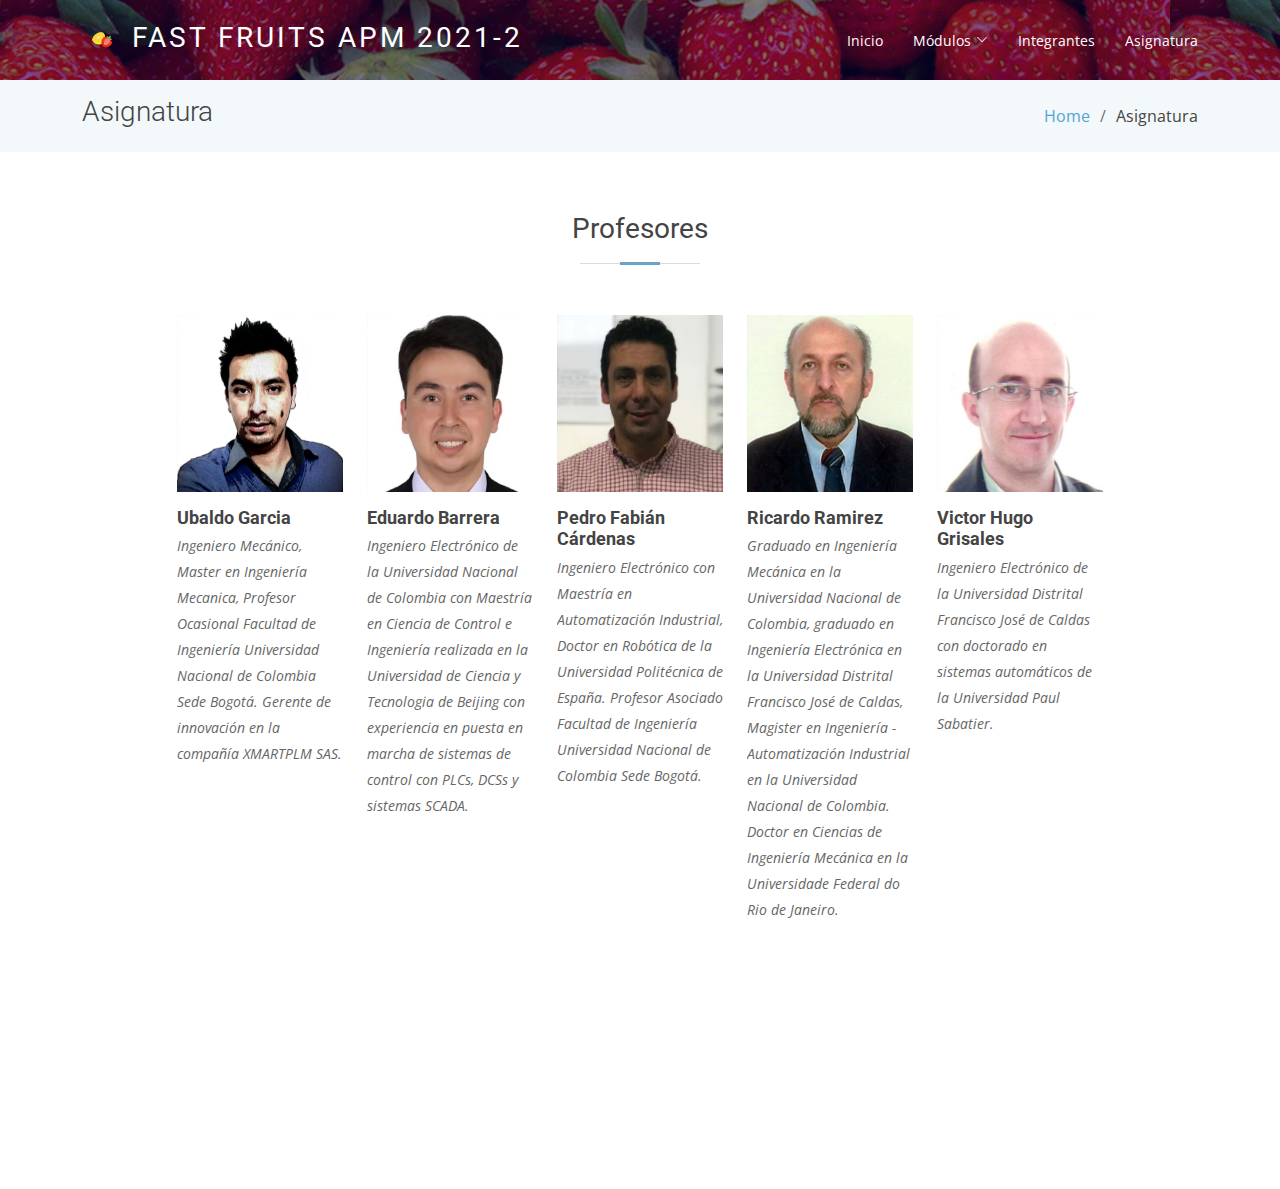
==== Asignatura.html @ ef2e2dbf "Pagina Web" ====
<!DOCTYPE html>
<html lang="en">

<head>
    <meta charset="utf-8">
    <meta content="width=device-width, initial-scale=1.0" name="viewport">

    <title>Asignatura</title>
    <meta content="" name="description">
    <meta content="" name="keywords">

    <!-- Favicons -->
    <link href="assets/img/lemon-icon.png" rel="icon">
    <link href="assets/img/lemon-icon.png" rel="apple-touch-icon">

    <!-- Google Fonts -->
    <link href="https://fonts.googleapis.com/css?family=Open+Sans:300,300i,400,400i,600,600i,700,700i|Roboto:300,300i,400,400i,500,500i,700,700i&display=swap" rel="stylesheet">

    <!-- Vendor CSS Files -->
    <link href="assets/vendor/animate.css/animate.min.css" rel="stylesheet">
    <link href="assets/vendor/aos/aos.css" rel="stylesheet">
    <link href="assets/vendor/bootstrap/css/bootstrap.min.css" rel="stylesheet">
    <link href="assets/vendor/bootstrap-icons/bootstrap-icons.css" rel="stylesheet">
    <link href="assets/vendor/boxicons/css/boxicons.min.css" rel="stylesheet">
    <link href="assets/vendor/glightbox/css/glightbox.min.css" rel="stylesheet">
    <link href="assets/vendor/swiper/swiper-bundle.min.css" rel="stylesheet">

    <!-- Template Main CSS File -->
    <link href="assets/css/style.css" rel="stylesheet">

</head>

<body>

    <!-- ======= Header ======= -->
    <header id="header" class="fixed-top d-flex align-items-center ">
        <div class="container d-flex justify-content-between align-items-center">

            <div class="logo">
                <h1 class="text-light"><a href="index.html"><span>  <img src="assets/img/Logo-lemon-icon.png" > Fast Fruits APM 2021-2</span></a></h1>
                <!-- Uncomment below if you prefer to use an image logo -->
                <!-- <a href="index.html"><img src="assets/img/Logo-lemon-icon alt="" class="img-fluid"></a>-->
            </div>

            <nav id="navbar" class="navbar">
                <ul>
                    <li><a href="index.html">Inicio</a></li>
                    <li class="dropdown"><a href="#"><span>Módulos</span> <i class="bi bi-chevron-down"></i></a>
                        <ul>
                            <li><a href="gestion.html">Gestión de Producción</a></li>
                            <li><a href="automa.html">Automatización e Industria 4.0</a></li>
                            <li><a href="planeacion.html">Pleaneación de Proyecto</a></li>
                            <li><a href="economica.html">Evaluación Económica del Proyecto</a></li>
                            <li><a href="celda.html">Celda de Manufactura Robotizada</a></li>
                            <li><a href="virtualizacion.html">Virtualización de Fábrica</a></li>
                            <li><a href="controladores.html">Controladores Industriales</a></li>
                            <li><a href="actuadores.html">Actuadores en Automatización</a></li>
                            <li><a href="scada.html">Sistema de Supervisión SCADA</a></li>
                        </ul>
                    </li>
                    <li><a href="integrantes.html">Integrantes</a></li>
                    <li><a href="Asignatura.html">Asignatura</a></li>
                </ul>
                <i class="bi bi-list mobile-nav-toggle"></i>
            </nav>
            <!-- .navbar -->

        </div>
    </header>
    <!-- End Header -->

    <main id="main">

        <!-- ======= Our Team Section =======-->
        <section class="breadcrumbs">
            <div class="container">

                <div class="d-flex justify-content-between align-items-center">
                    <h2>Asignatura</h2>
                    <ol>
                        <li><a href="index.html">Home</a></li>
                        <li>Asignatura</li>
                    </ol>
                </div>

            </div>
        </section>

        <!-- ======= Team Section =======-->


        <div class="container" data-aos="fade-up">

        </div>
        <section class="team" data-aos="fade-up" data-aos-easing="ease-in-out" data-aos-duration="500">
            <div class="container">
                <div class="section-title">
                    <h2>Profesores</h2>
                </div>
                <div class="row justify-content-md-center">


                    <div class="col-lg-2 col-md-5 d-flex align-items-stretch">
                        <div class="member">
                            <div class="member-img">
                                <img src="assets/img/Profesores/Ubaldo.PNG" class="img-fluid" alt="">
                            </div>
                            <div class="member-info">
                                <h4>Ubaldo Garcia</h4>
                                <p>Ingeniero Mecánico, Master en Ingeniería Mecanica, Profesor Ocasional Facultad de Ingeniería Universidad Nacional de Colombia Sede Bogotá. Gerente de innovación en la compañía XMARTPLM SAS.</p>
                            </div>
                        </div>
                    </div>

                    <div class="col-lg-2 col-md-6 d-flex align-items-stretch">
                        <div class="member">
                            <div class="member-img">
                                <img src="assets/img/Profesores/Eduardo.PNG" class="img-fluid" alt="">
                            </div>
                            <div class="member-info">
                                <h4>Eduardo Barrera</h4>
                                <p>Ingeniero Electrónico de la Universidad Nacional de Colombia con Maestría en Ciencia de Control e Ingeniería realizada en la Universidad de Ciencia y Tecnologia de Beijing con experiencia en puesta en marcha de sistemas
                                    de control con PLCs, DCSs y sistemas SCADA.</p>
                            </div>
                        </div>
                    </div>

                    <div class="col-lg-2 col-md-6 d-flex align-items-stretch">
                        <div class="member">
                            <div class="member-img">
                                <img src="assets/img/Profesores/Pedro.PNG" class="img-fluid" alt="">
                            </div>
                            <div class="member-info">
                                <h4>Pedro Fabián Cárdenas</h4>
                                <p>Ingeniero Electrónico con Maestría en Automatización Industrial, Doctor en Robótica de la Universidad Politécnica de España. Profesor Asociado Facultad de Ingeniería Universidad Nacional de Colombia Sede Bogotá.</p>
                            </div>
                        </div>
                    </div>

                    <div class="col-lg-2 col-md-6 d-flex align-items-stretch">
                        <div class="member">
                            <div class="member-img">
                                <img src="assets/img/Profesores/Ricardo.PNG" class="img-fluid" alt="">
                            </div>
                            <div class="member-info">
                                <h4>Ricardo Ramirez</h4>
                                <p>Graduado en Ingeniería Mecánica en la Universidad Nacional de Colombia, graduado en Ingeniería Electrónica en la Universidad Distrital Francisco José de Caldas, Magister en Ingeniería - Automatización Industrial en la Universidad
                                    Nacional de Colombia. Doctor en Ciencias de Ingeniería Mecánica en la Universidade Federal do Rio de Janeiro.
                                </p>
                            </div>
                        </div>
                    </div>

                    <div class="col-lg-2 col-md-6 d-flex align-items-stretch">
                        <div class="member">
                            <div class="member-img">
                                <img src="assets/img/Profesores/Victor.PNG" class="img-fluid" alt="">
                            </div>
                            <div class="member-info">
                                <h4>Victor Hugo Grisales</h4>
                                <p>Ingeniero Electrónico de la Universidad Distrital Francisco José de Caldas con doctorado en sistemas automáticos de la Universidad Paul Sabatier.</p>
                            </div>
                        </div>
                    </div>


                </div>
            </div>
        </section>

    </main>
    <!-- End #main -->

    <!-- ======= Footer ======= -->
    <footer id="footer" data-aos="fade-up" data-aos-easing="ease-in-out" data-aos-duration="500">

        <div class="container">
            <div class="credits">
                <div class="credits">
                    Repositorio de Github (Enlace)
                    <a href="https://github.com/UNAL-APM-G2/APM_Project" class="github"><i class="bx bxl-github"></i></a> &nbsp &nbsp &nbsp &nbsp &nbsp &nbsp &nbsp &nbsp&nbsp &nbsp &nbsp &nbsp &nbsp &nbsp &nbsp &nbsp
                    <img src="assets/img/Escudo1.png">
                    <img src="assets/img/Escudo2.png">
                </div>
            </div>
    </footer>

    <a href="#" class="back-to-top d-flex align-items-center justify-content-center"><i
    class="bi bi-arrow-up-short"></i></a>
    <!-- Vendor JS Files -->
    <script src="assets/vendor/aos/aos.js"></script>
    <script src="assets/vendor/bootstrap/js/bootstrap.bundle.min.js"></script>
    <script src="assets/vendor/glightbox/js/glightbox.min.js"></script>
    <script src="assets/vendor/isotope-layout/isotope.pkgd.min.js"></script>
    <script src="assets/vendor/php-email-form/validate.js"></script>
    <script src="assets/vendor/purecounter/purecounter.js"></script>
    <script src="assets/vendor/swiper/swiper-bundle.min.js"></script>
    <script src="assets/vendor/waypoints/noframework.waypoints.js"></script>

    <!-- Template Main JS File -->
    <script src="assets/js/main.js"></script>

</body>

</html>
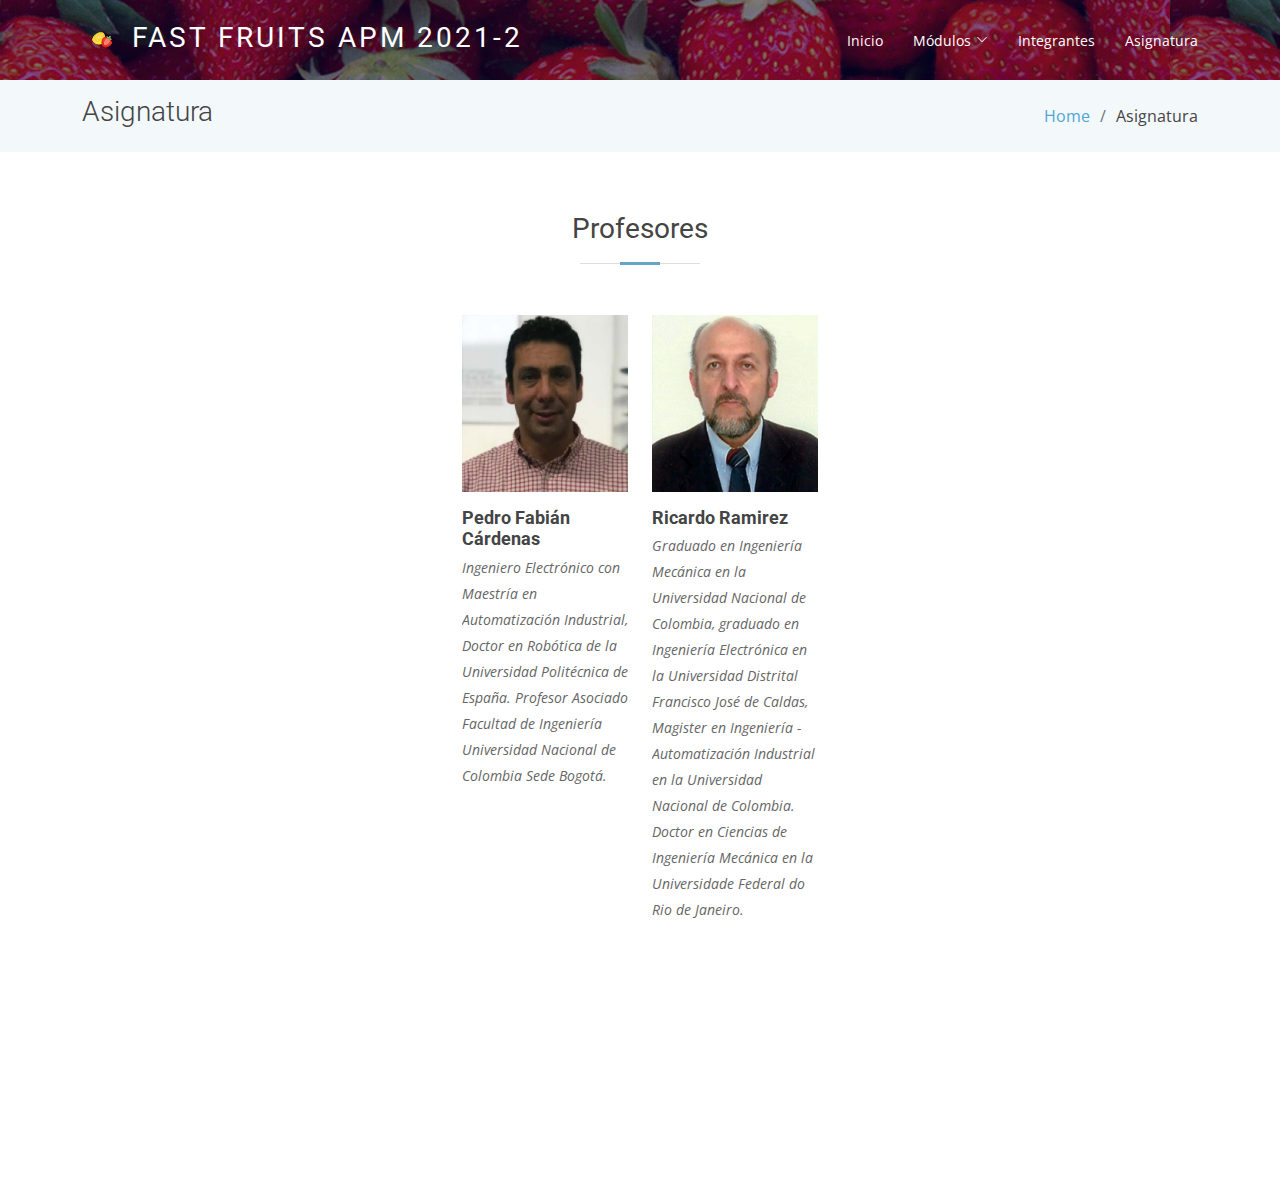
==== commit f5fe7763: "Cambios pagina" ====
--- a/Asignatura.html
+++ b/Asignatura.html
@@ -47,15 +47,15 @@
                     <li><a href="index.html">Inicio</a></li>
                     <li class="dropdown"><a href="#"><span>Módulos</span> <i class="bi bi-chevron-down"></i></a>
                         <ul>
-                            <li><a href="gestion.html">Gestión de Producción</a></li>
+                            <!-- <li><a href="gestion.html">Gestión de Producción</a></li>
                             <li><a href="automa.html">Automatización e Industria 4.0</a></li>
                             <li><a href="planeacion.html">Pleaneación de Proyecto</a></li>
-                            <li><a href="economica.html">Evaluación Económica del Proyecto</a></li>
-                            <li><a href="celda.html">Celda de Manufactura Robotizada</a></li>
-                            <li><a href="virtualizacion.html">Virtualización de Fábrica</a></li>
+                            <li><a href="economica.html">Evaluación Económica del Proyecto</a></li>-->
+                            <li><a href="celda.html">Celda Robótica</a></li>
+                            <!--  <li><a href="virtualizacion.html">Virtualización de Fábrica</a></li>
                             <li><a href="controladores.html">Controladores Industriales</a></li>
                             <li><a href="actuadores.html">Actuadores en Automatización</a></li>
-                            <li><a href="scada.html">Sistema de Supervisión SCADA</a></li>
+                            <li><a href="scada.html">Sistema de Supervisión SCADA</a></li>-->
                         </ul>
                     </li>
                     <li><a href="integrantes.html">Integrantes</a></li>
@@ -100,30 +100,6 @@
                 <div class="row justify-content-md-center">
 
 
-                    <div class="col-lg-2 col-md-5 d-flex align-items-stretch">
-                        <div class="member">
-                            <div class="member-img">
-                                <img src="assets/img/Profesores/Ubaldo.PNG" class="img-fluid" alt="">
-                            </div>
-                            <div class="member-info">
-                                <h4>Ubaldo Garcia</h4>
-                                <p>Ingeniero Mecánico, Master en Ingeniería Mecanica, Profesor Ocasional Facultad de Ingeniería Universidad Nacional de Colombia Sede Bogotá. Gerente de innovación en la compañía XMARTPLM SAS.</p>
-                            </div>
-                        </div>
-                    </div>
-
-                    <div class="col-lg-2 col-md-6 d-flex align-items-stretch">
-                        <div class="member">
-                            <div class="member-img">
-                                <img src="assets/img/Profesores/Eduardo.PNG" class="img-fluid" alt="">
-                            </div>
-                            <div class="member-info">
-                                <h4>Eduardo Barrera</h4>
-                                <p>Ingeniero Electrónico de la Universidad Nacional de Colombia con Maestría en Ciencia de Control e Ingeniería realizada en la Universidad de Ciencia y Tecnologia de Beijing con experiencia en puesta en marcha de sistemas
-                                    de control con PLCs, DCSs y sistemas SCADA.</p>
-                            </div>
-                        </div>
-                    </div>
 
                     <div class="col-lg-2 col-md-6 d-flex align-items-stretch">
                         <div class="member">
@@ -151,17 +127,7 @@
                         </div>
                     </div>
 
-                    <div class="col-lg-2 col-md-6 d-flex align-items-stretch">
-                        <div class="member">
-                            <div class="member-img">
-                                <img src="assets/img/Profesores/Victor.PNG" class="img-fluid" alt="">
-                            </div>
-                            <div class="member-info">
-                                <h4>Victor Hugo Grisales</h4>
-                                <p>Ingeniero Electrónico de la Universidad Distrital Francisco José de Caldas con doctorado en sistemas automáticos de la Universidad Paul Sabatier.</p>
-                            </div>
-                        </div>
-                    </div>
+
 
 
                 </div>
@@ -178,7 +144,7 @@
             <div class="credits">
                 <div class="credits">
                     Repositorio de Github (Enlace)
-                    <a href="https://github.com/UNAL-APM-G2/APM_Project" class="github"><i class="bx bxl-github"></i></a> &nbsp &nbsp &nbsp &nbsp &nbsp &nbsp &nbsp &nbsp&nbsp &nbsp &nbsp &nbsp &nbsp &nbsp &nbsp &nbsp
+                    <a href="https://github.com/jsmojicavUNAL/RoboticaProyecto" class="github"><i class="bx bxl-github"></i></a> &nbsp &nbsp &nbsp &nbsp &nbsp &nbsp &nbsp &nbsp&nbsp &nbsp &nbsp &nbsp &nbsp &nbsp &nbsp &nbsp
                     <img src="assets/img/Escudo1.png">
                     <img src="assets/img/Escudo2.png">
                 </div>
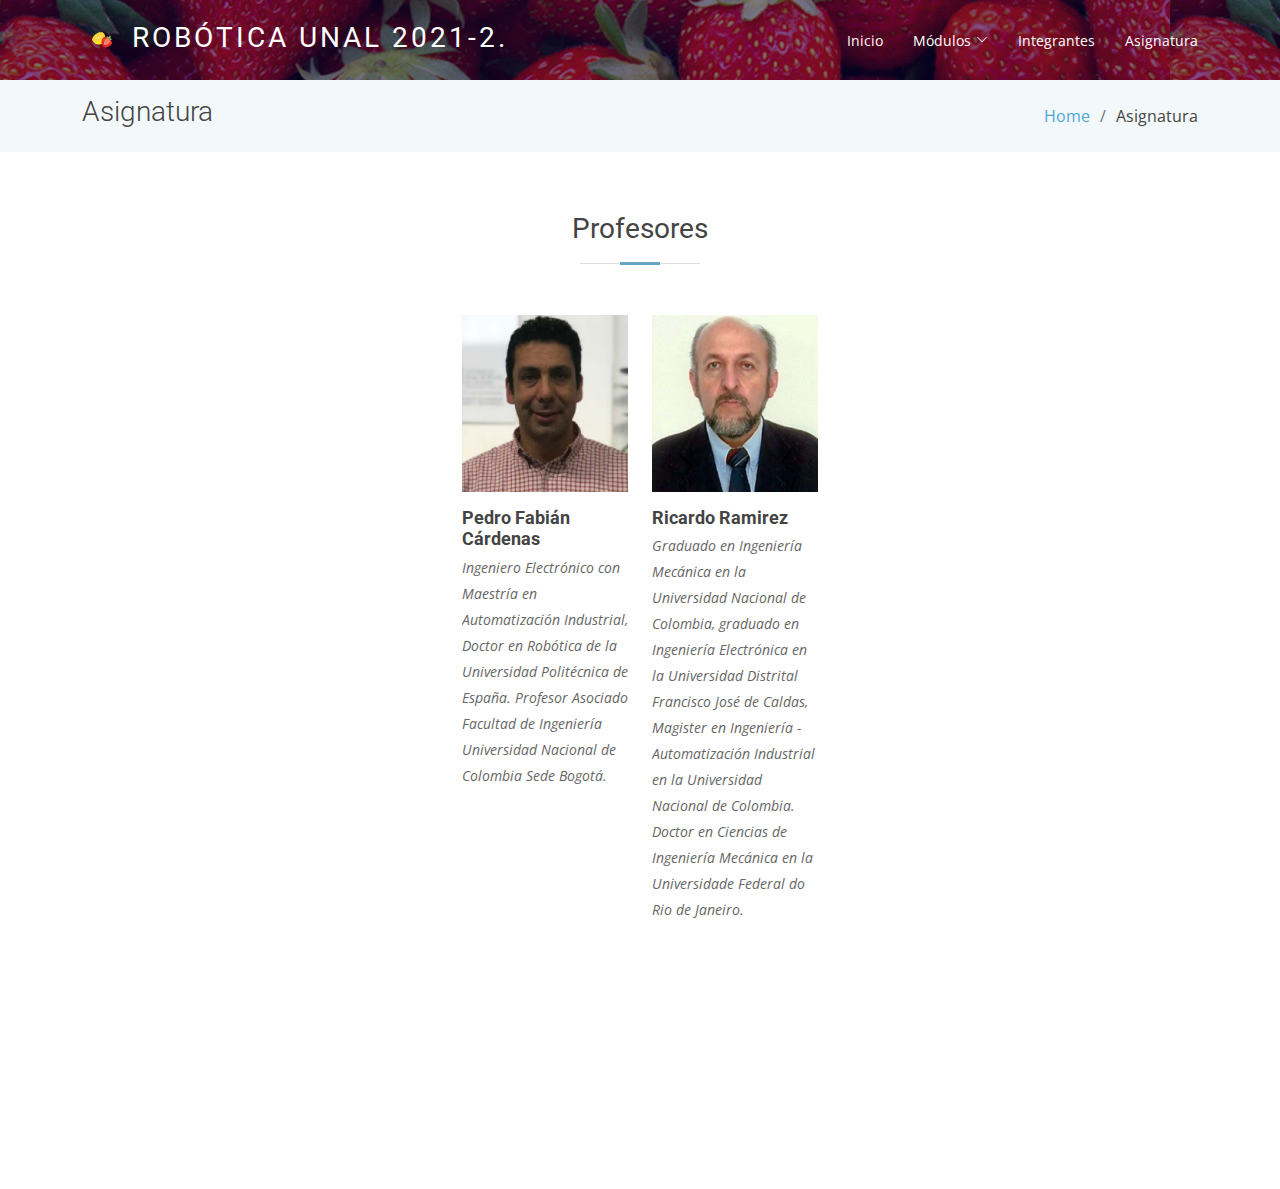
==== commit 494aefd2: "Cambios pagina web" ====
--- a/Asignatura.html
+++ b/Asignatura.html
@@ -37,7 +37,7 @@
         <div class="container d-flex justify-content-between align-items-center">
 
             <div class="logo">
-                <h1 class="text-light"><a href="index.html"><span>  <img src="assets/img/Logo-lemon-icon.png" > Fast Fruits APM 2021-2</span></a></h1>
+                <h1 class="text-light"><a href="index.html"><span>  <img src="assets/img/Logo-lemon-icon.png" > Robótica UNAL 2021-2.</span></a></h1>
                 <!-- Uncomment below if you prefer to use an image logo -->
                 <!-- <a href="index.html"><img src="assets/img/Logo-lemon-icon alt="" class="img-fluid"></a>-->
             </div>
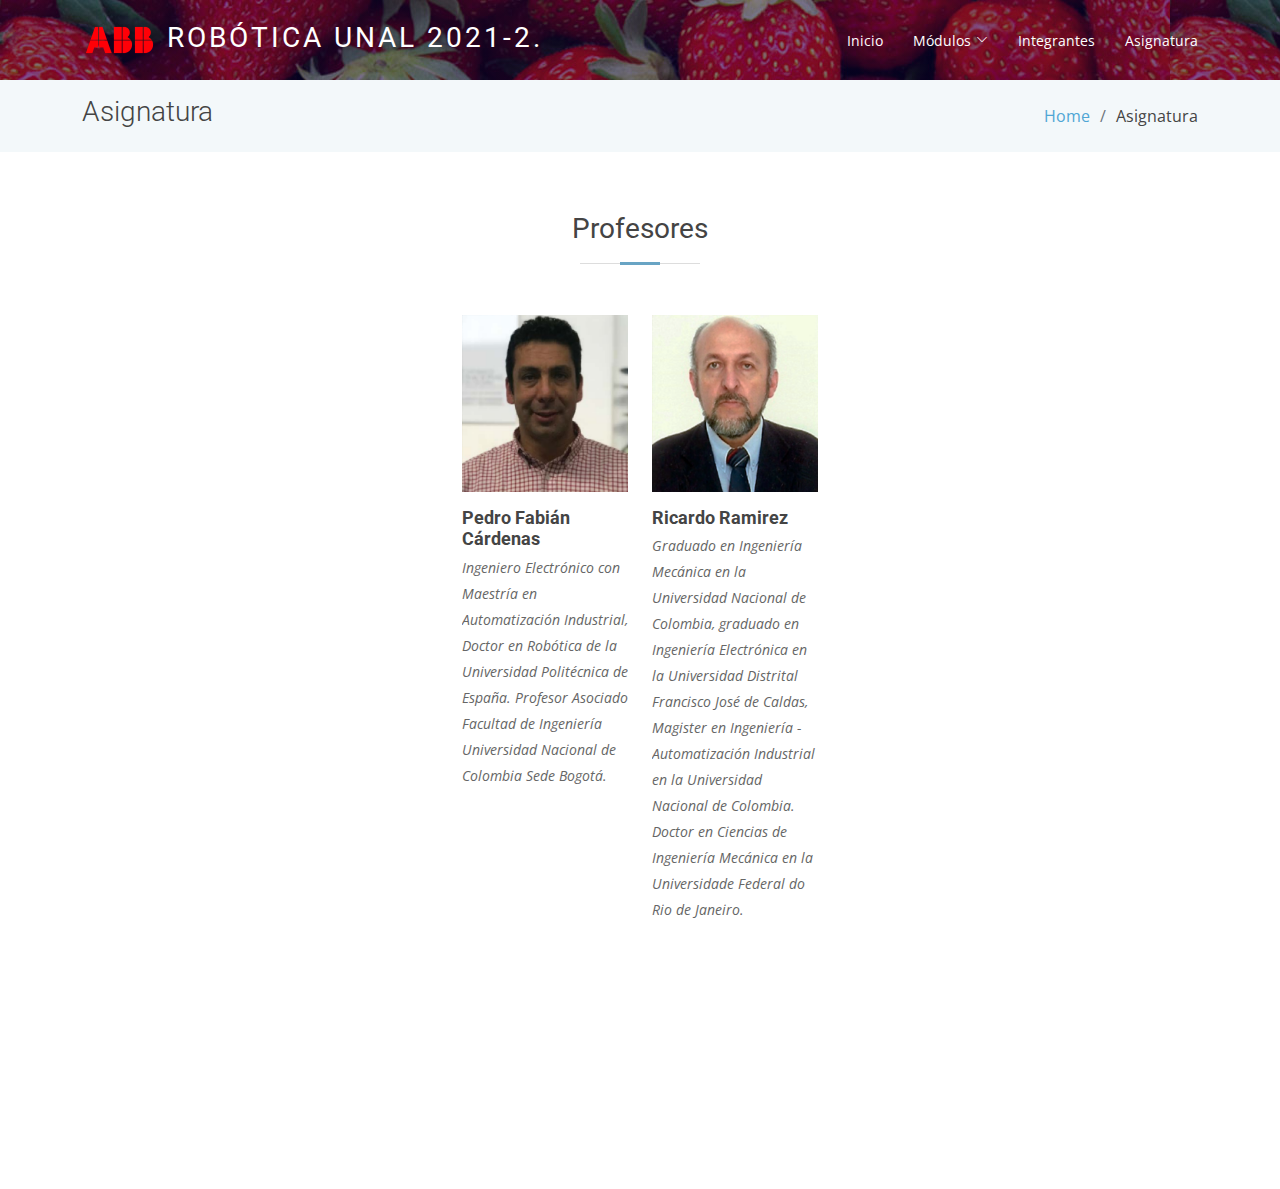
==== commit c371f40c: "cambios pagina web" ====
--- a/Asignatura.html
+++ b/Asignatura.html
@@ -10,8 +10,8 @@
     <meta content="" name="keywords">
 
     <!-- Favicons -->
-    <link href="assets/img/lemon-icon.png" rel="icon">
-    <link href="assets/img/lemon-icon.png" rel="apple-touch-icon">
+    <link href="assets/img/abb-logo-png-transparent.png" rel="icon">
+    <link href="assets/img/abb-logo-png-transparent.png" rel="apple-touch-icon">
 
     <!-- Google Fonts -->
     <link href="https://fonts.googleapis.com/css?family=Open+Sans:300,300i,400,400i,600,600i,700,700i|Roboto:300,300i,400,400i,500,500i,700,700i&display=swap" rel="stylesheet">
@@ -37,7 +37,7 @@
         <div class="container d-flex justify-content-between align-items-center">
 
             <div class="logo">
-                <h1 class="text-light"><a href="index.html"><span>  <img src="assets/img/Logo-lemon-icon.png" > Robótica UNAL 2021-2.</span></a></h1>
+                <h1 class="text-light"><a href="index.html"><span>  <img src="assets/img/abb-logo-png-transparent.png" > Robótica UNAL 2021-2.</span></a></h1>
                 <!-- Uncomment below if you prefer to use an image logo -->
                 <!-- <a href="index.html"><img src="assets/img/Logo-lemon-icon alt="" class="img-fluid"></a>-->
             </div>
